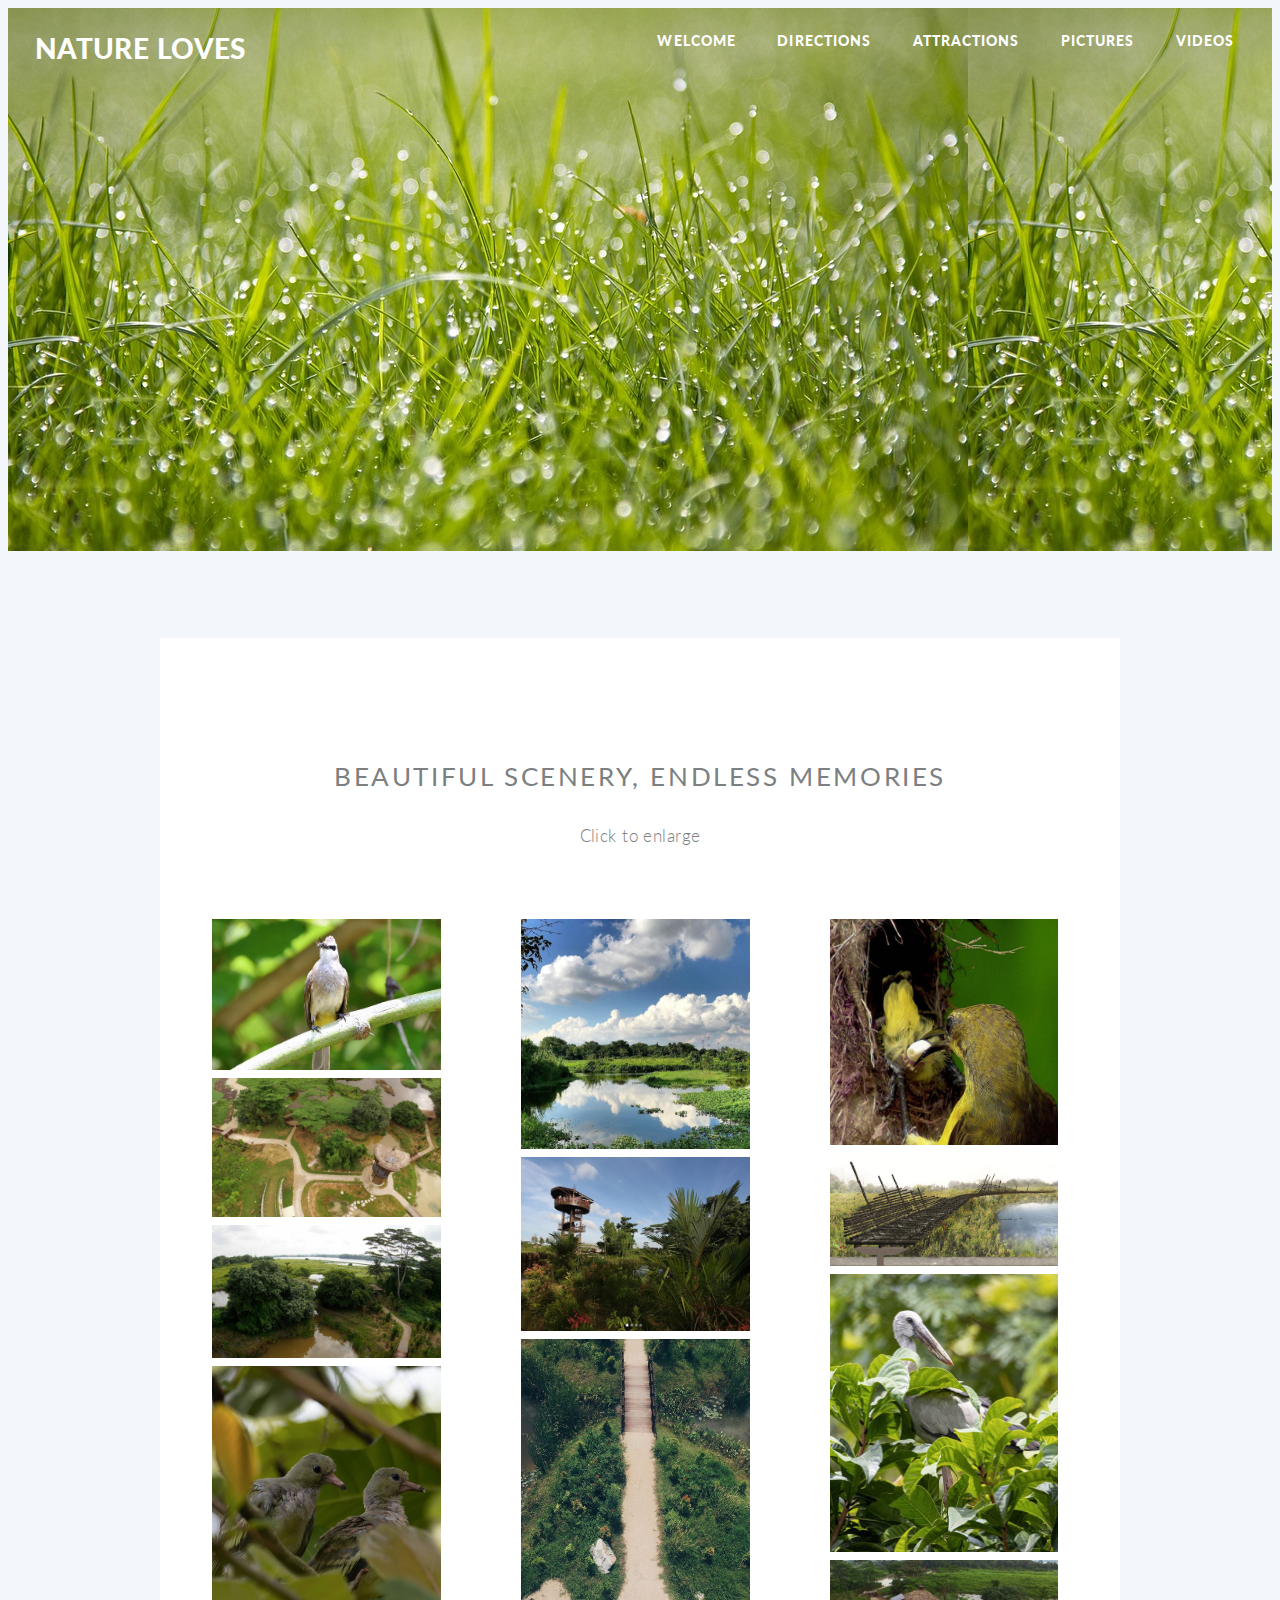
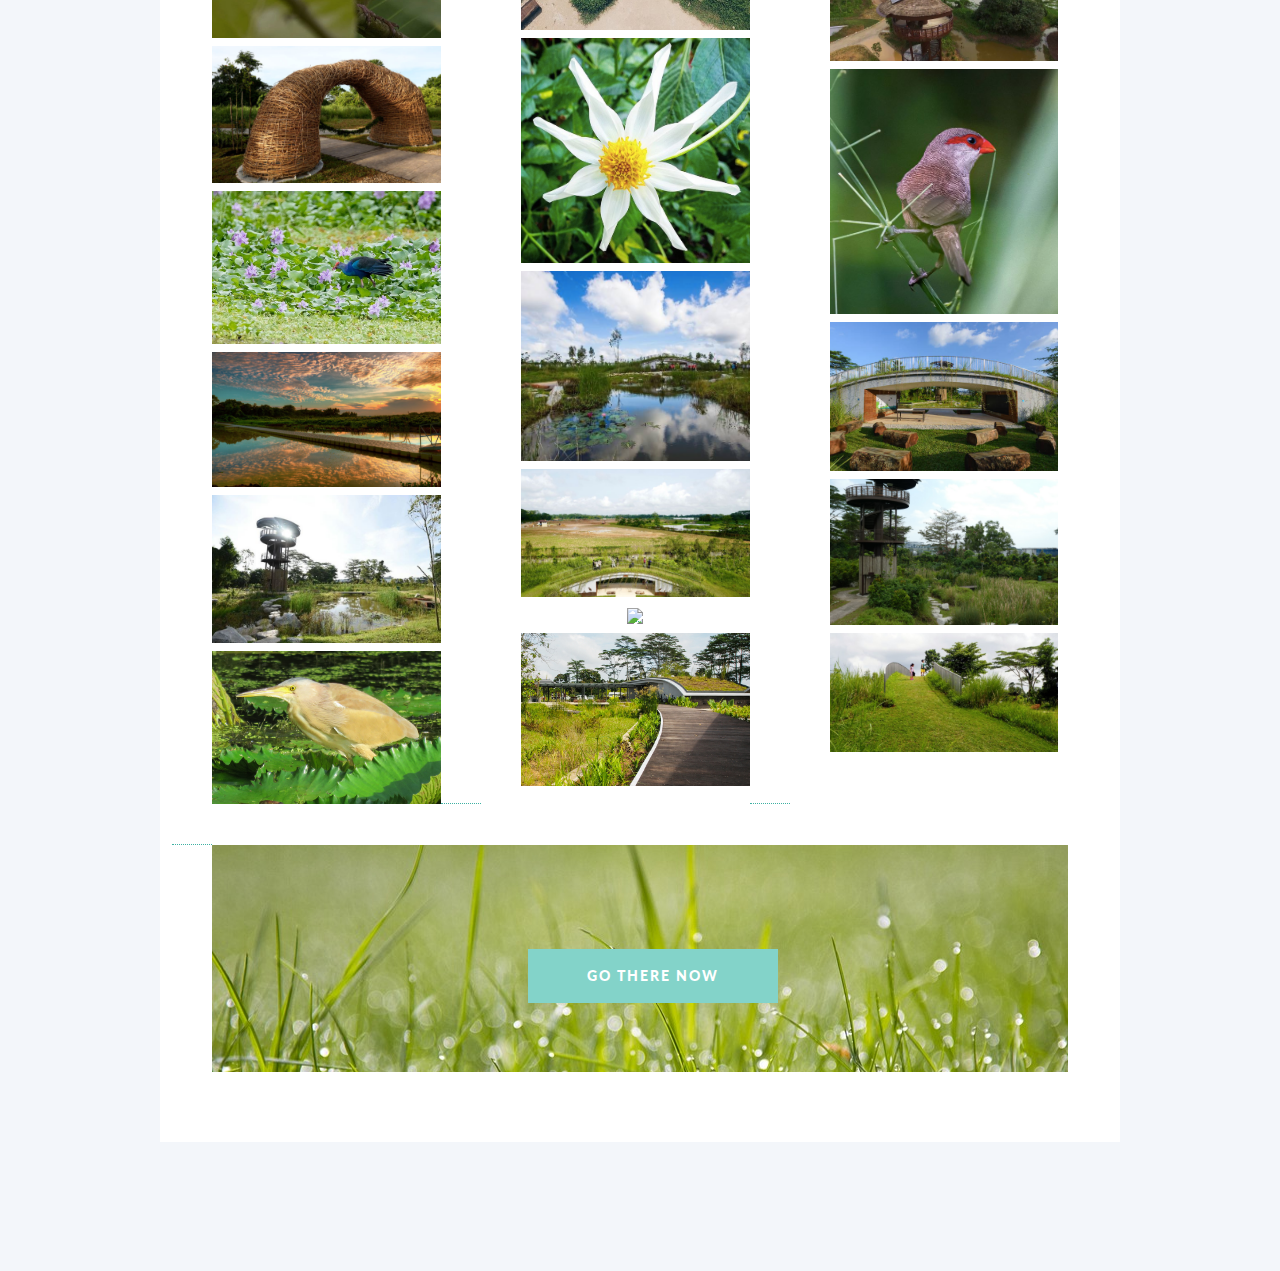
==== gallery.html @ fb5e6bc2 "Add files via upload" ====
<!DOCTYPE HTML>
<html>
	<head>
		<title>Gallery</title>
		<meta charset="utf-8" />
		<meta name="viewport" content="width=device-width, initial-scale=1, user-scalable=no" />
		<link rel="stylesheet" href="main.css" />
		<noscript><link rel="stylesheet" href="noscript.css" /></noscript>
	</head>
	<body class="index is-preload">
		<div id="page-wrapper">

			<!-- Header -->
				<header id="header" class="alt">
					<h1 id="logo"><a href="index.html">NATURE LOVES<span></span></a></h1>
					<nav id="nav">
						<ul>
							<li class="current"><a href="home.html">Welcome</a></li>
							<li class="current"><a href="directions.html">Directions</a></li>
							<li class="current"><a href="attractions.html">Attractions</a></li>
							<li class="current"><a href="gallery.html">Pictures</a></li>
							<li class="current"><a href="videos.html">Videos</a></li>
							
						</ul>
					</nav>
				</header>

			<!-- Banner -->
				<section id="banner">
					<div class="inner">

						<header>
							<h2>Kranji Marshes</h2>
						</header>
						<p><strong>How is it like there?</strong></p>
						<footer>
							<ul class="buttons stacked">
								<li><a href="#main" class="button fit scrolly">Who wants to see more</a></li>
							</ul>
						</footer>

					</div>

				</section>

			<!-- Main -->
				<article id="main">
						<section class="wrapper style3 container special">

							<header class="major">
<br>
								<h2><strong>Beautiful scenery, Endless memories</strong></h2>
<p>Click to enlarge</p>
							</header>
<!-- slideshow -->
<!-- Photo Grid -->
<div class="row"> 
  <div class="column">
    <a href="image.jpg"><img src="image.jpg" style="width:100%">
    <a href="image24.jpg"><img src="image24.jpg" style="width:100%">
    <a href="image13.jpg"><img src="image13.jpg" style="width:100%">
    <a href="image4.jpg"><img src="image4.jpg" style="width:100%">
    <a href="image25.jpg"><img src="image25.jpg" style="width:100%">
<a href="image26.jpg"><img src="image26.jpg" style="width:100%">
     <a href="image21.jpg"><img src="image21.jpg" style="width:100%">
	<a href="image8.jpg"><img src="image8.jpg" style="width:100%">
	<a href="kranji4.jpg"><img src="kranji4.jpg" style="width:100%">
  </div>
  <div class="column">
    <a href="image7.jpg"><img src="image7.jpg" style="width:100%">
    <a href="image9.jpg"><img src="image9.jpg" style="width:100%">
    <a href="image10.jpg"><img src="image10.jpg" style="width:100%">
    <a href="image11.jpg"><img src="image11.jpg" style="width:100%">
    <a href="image12.jpg"><img src="image12.jpg" style="width:100%">
 <a href="image22.jpg"><img src="image22.jpg" style="width:100%">
<a href="image2.jpg"><img src="image2.jpg" style="width:100%">
<a href="kranji1.jpg"><img src="kranji1.jpg" style="width:100%">
  </div>  
  <div class="column">
    <a href="image3.jpg"> <img src="image3.jpg" style="width:100%">
    <a href="image14.jpg"><img src="image14.jpg" style="width:100%">
	<a href="image5.jpg"><img src="image5.jpg" style="width:100%">
    <a href="image23.jpg"><img src="image23.jpg" style="width:100%">
    <a href="image6.jpg"><img src="image6.jpg" style="width:100%">
	<a href="image20.jpg"><img src="image20.jpg" style="width:100%">
    <a href="image17.jpg"><img src="image17.jpg" style="width:100%">
    <a href="image18.jpg"><img src="image18.jpg" style="width:100%">
   
  </div>
<div class="column">

 </div>
  </div>
<!-- slideshow end -->



			<!-- CTA -->
				<section id="cta">

					<header>
						
					</header>
					<footer>
						<ul class="buttons">
							<li><a href="directions.html"class="button primary">Go There Now</a></li>
						</ul>
					</footer>

				</section>
<!-- Scripts -->
			<script src="jquery.min.js"></script>
			<script src="jquery.dropotron.min.js"></script>
			<script src="jquery.scrolly.min.js"></script>
			<script src="jquery.scrollex.min.js"></script>
			<script src="browser.min.js"></script>
			<script src="breakpoints.min.js"></script>
			<script src="util.js"></script>
			<script src="main.js"></script>



	</body>
</html>
---- main.css ----
@import url("fontawesome-all.min.css");
@import url("https://fonts.googleapis.com/css?family=Lato:300,400,900");

/
html, body, div, span, applet, object,
iframe, h1, h2, h3, h4, h5, h6, p, blockquote,
pre, a, abbr, acronym, address, big, cite,
code, del, dfn, em, img, ins, kbd, q, s, samp,
small, strike, strong, sub, sup, tt, var, b,
u, i, center, dl, dt, dd, ol, ul, li, fieldset,
form, label, legend, table, caption, tbody,
tfoot, thead, tr, th, td, article, aside,
canvas, details, embed, figure, figcaption,
footer, header, hgroup, menu, nav, output, ruby,
section, summary, time, mark, audio, video {
	margin: 0;
	padding: 0;
	border: 0;
	font-size: 100%;
	font: inherit;
	vertical-align: baseline;}

article, aside, details, figcaption, figure,
footer, header, hgroup, menu, nav, section {
	display: block;}

body {
	line-height: 1;
}

ol, ul {
	list-style: none;
}

blockquote, q {
	quotes: none;
}

	blockquote:before, blockquote:after, q:before, q:after {
		content: '';
		content: none;
	}

table {
	border-collapse: collapse;
	border-spacing: 0;
}

body {
	-webkit-text-size-adjust: none;
}

mark {
	background-color: transparent;
	color: inherit;
}

input::-moz-focus-inner {
	border: 0;
	padding: 0;
}

input, select, textarea {
	-moz-appearance: none;
	-webkit-appearance: none;
	-ms-appearance: none;
	appearance: none;
}

/* Basic */

	html {
		box-sizing: border-box;
	}

	*, *:before, *:after {
		box-sizing: inherit;
	}

	body {
		background: #f3f6fa;
	}

		body.is-preload *, body.is-preload *:before, body.is-preload *:after {
			-moz-animation: none !important;
			-webkit-animation: none !important;
			-ms-animation: none !important;
			animation: none !important;
			-moz-transition: none !important;
			-webkit-transition: none !important;
			-ms-transition: none !important;
			transition: none !important;
		}

	body, input, select, textarea {
		color: #7c8081;
		font-family: 'Lato', sans-serif;
		font-size: 15pt;
		font-weight: 300;
		letter-spacing: 0.025em;
		line-height: 1.75em;
	}

	a {
		-moz-transition: color 0.2s ease-in-out, border-color 0.2s ease-in-out, background-color 0.2s ease-in-out;
		-webkit-transition: color 0.2s ease-in-out, border-color 0.2s ease-in-out, background-color 0.2s ease-in-out;
		-ms-transition: color 0.2s ease-in-out, border-color 0.2s ease-in-out, background-color 0.2s ease-in-out;
		transition: color 0.2s ease-in-out, border-color 0.2s ease-in-out, background-color 0.2s ease-in-out;
		color: #3fb1a3;
		text-decoration: none;
		border-bottom: dotted 1px;
	}

		a:hover {
			border-bottom-color: transparent;
		}

	strong, b {
		font-weight: 400;
	}

	p, ul, ol, dl, table, blockquote {
		margin: 0 0 2em 0;
	}

	h1, h2, h3, h4, h5, h6 {
		color: inherit;
		font-weight: 300;
		line-height: 1.75em;
		margin-bottom: 1em;
		text-transform: uppercase;
	}

		h1 a, h2 a, h3 a, h4 a, h5 a, h6 a {
			color: inherit;
			text-decoration: none;
			border: 0;
		}

	h2 {
		font-size: 1.5em;
		letter-spacing: 0.1em;
	}

	h3 {
		font-size: 1.15em;
		letter-spacing: 0.025em;
	}

	sub {
		font-size: 0.8em;
		position: relative;
		top: 0.5em;
	}

	sup {
		font-size: 0.8em;
		position: relative;
		top: -0.5em;
	}

	hr {
		border-top: solid 1px rgba(124, 128, 129, 0.2);
		border: 0;
		margin-bottom: 1.5em;
	}

	blockquote {
		border-left: solid 0.5em rgba(124, 128, 129, 0.2);
		font-style: italic;
		padding: 1em 0 1em 2em;
	}

/* Container */

	.container {
		margin: 0 auto;
		max-width: 100%;
		width: 1400px;
	}

		.container.medium {
			width: 1050px;
		}

		@media screen and (max-width: 1680px) {

			.container {
				width: 1200px;
			}

				.container.medium {
					width: 900px;
				}

		}

		@media screen and (max-width: 1280px) {

			.container {
				width: 960px;
			}

				.container.medium {
					width: 735px;
				}

		}

		@media screen and (max-width: 980px) {

			.container {
				width: 95%;
			}

				.container.medium {
					width: 71.25%;
				}

		}

		@media screen and (max-width: 840px) {

			.container {
				width: 95%;
			}

				.container.medium {
					width: 95%;
				}

		}

		@media screen and (max-width: 736px) {

			.container {
				width: 100%;
			}

				.container.medium {
					width: 100%;
				}

		}
/* slideshow */
row {
  display: -ms-flexbox; /* IE10 */
  display: flex;
  -ms-flex-wrap: wrap; /* IE10 */
  flex-wrap: wrap;
  padding: 0px;
}

/* Create four equal columns that sits next to each other */
.column {
  -ms-flex: 30%; /* IE10 */
  flex: 30%;
  max-width: 30%;
  padding: 0px;
}

.column img {
  margin-top: 8px;
  vertical-align: middle;
  width: 100%;
}
/* Column container */
.row {  
  display: -ms-flexbox; /* IE10 */
  display: flex;
  -ms-flex-wrap: wrap; /* IE10 */
  flex-wrap: wrap;
}

/* Create two unequal columns that sits next to each other */
/* Sidebar/left column */
.side {
  -ms-flex: 30%; /* IE10 */
  flex: 30%;
  background-color: #f1f1f1;
  padding: 0px;
}

/* Main column */
.main {   
  -ms-flex: 70%; /* IE10 */
  flex: 70%;
  background-color: #9da66d;
  padding: 0px;
}


/* Responsive layout - makes a two column-layout instead of four columns */
@media screen and (max-width: 800px) {
  .column {
    -ms-flex: 50%;
    flex: 50%;
    max-width: 50%;
  }
}

/* Responsive layout - makes the two columns stack on top of each other instead of next to each other */
@media screen and (max-width: 600px) {
  .column {
    -ms-flex: 100%;
    flex: 100%;
    max-width: 100%;
  }
}

* slideshow end */
/* Row */

	.row {
		display: flex;
		flex-wrap: wrap;
		box-sizing: border-box;
		align-items: stretch;
	}

		.row > * {
			box-sizing: border-box;
		}

		.row.gtr-uniform > * > :last-child {
			margin-bottom: 0;
		}

		.row.aln-left {
			justify-content: flex-start;
		}

		.row.aln-center {
			justify-content: center;
		}

		.row.aln-right {
			justify-content: flex-end;
		}

		.row.aln-top {
			align-items: flex-start;
		}

		.row.aln-middle {
			align-items: center;
		}

		.row.aln-bottom {
			align-items: flex-end;
		}

		.row > .imp {
			order: -1;
		}

		.row > .col-1 {
			width: 8.33333%;
		}

		.row > .off-1 {
			margin-left: 8.33333%;
		}

		.row > .col-2 {
			width: 16.66667%;
		}

		.row > .off-2 {
			margin-left: 16.66667%;
		}

		.row > .col-3 {
			width: 25%;
		}

		.row > .off-3 {
			margin-left: 25%;
		}

		.row > .col-4 {
			width: 33.33333%;
		}

		.row > .off-4 {
			margin-left: 33.33333%;
		}

		.row > .col-5 {
			width: 41.66667%;
		}

		.row > .off-5 {
			margin-left: 41.66667%;
		}

		.row > .col-6 {
			width: 50%;
		}

		.row > .off-6 {
			margin-left: 50%;
		}

		.row > .col-7 {
			width: 58.33333%;
		}

		.row > .off-7 {
			margin-left: 58.33333%;
		}

		.row > .col-8 {
			width: 66.66667%;
		}

		.row > .off-8 {
			margin-left: 66.66667%;
		}

		.row > .col-9 {
			width: 75%;
		}

		.row > .off-9 {
			margin-left: 75%;
		}

		.row > .col-10 {
			width: 83.33333%;
		}

		.row > .off-10 {
			margin-left: 83.33333%;
		}

		.row > .col-11 {
			width: 91.66667%;
		}

		.row > .off-11 {
			margin-left: 91.66667%;
		}

		.row > .col-12 {
			width: 100%;
		}

		.row > .off-12 {
			margin-left: 100%;
		}

		.row.gtr-0 {
			margin-top: 0px;
			margin-left: 0px;
		}

			.row.gtr-0 > * {
				padding: 0px 0 0 0px;
			}

			.row.gtr-0.gtr-uniform {
				margin-top: 0px;
			}

				.row.gtr-0.gtr-uniform > * {
					padding-top: 0px;
				}

		.row.gtr-25 {
			margin-top: -12.5px;
			margin-left: -12.5px;
		}

			.row.gtr-25 > * {
				padding: 12.5px 0 0 12.5px;
			}

			.row.gtr-25.gtr-uniform {
				margin-top: -12.5px;
			}

				.row.gtr-25.gtr-uniform > * {
					padding-top: 12.5px;
				}

		.row.gtr-50 {
			margin-top: -25px;
			margin-left: -25px;
		}

			.row.gtr-50 > * {
				padding: 25px 0 0 25px;
			}

			.row.gtr-50.gtr-uniform {
				margin-top: -25px;
			}

				.row.gtr-50.gtr-uniform > * {
					padding-top: 25px;
				}

		.row {
			margin-top: -50px;
			margin-left: -50px;
		}

			.row > * {
				padding: 50px 0 0 50px;
			}

			.row.gtr-uniform {
				margin-top: -50px;
			}

				.row.gtr-uniform > * {
					padding-top: 50px;
				}

		.row.gtr-150 {
			margin-top: -75px;
			margin-left: -75px;
		}

			.row.gtr-150 > * {
				padding: 75px 0 0 75px;
			}

			.row.gtr-150.gtr-uniform {
				margin-top: -75px;
			}

				.row.gtr-150.gtr-uniform > * {
					padding-top: 75px;
				}

		.row.gtr-200 {
			margin-top: -100px;
			margin-left: -100px;
		}

			.row.gtr-200 > * {
				padding: 100px 0 0 100px;
			}

			.row.gtr-200.gtr-uniform {
				margin-top: -100px;
			}

				.row.gtr-200.gtr-uniform > * {
					padding-top: 100px;
				}

		@media screen and (max-width: 1680px) {

			.row {
				display: flex;
				flex-wrap: wrap;
				box-sizing: border-box;
				align-items: stretch;
			}

				.row > * {
					box-sizing: border-box;
				}

				.row.gtr-uniform > * > :last-child {
					margin-bottom: 0;
				}

				.row.aln-left {
					justify-content: flex-start;
				}

				.row.aln-center {
					justify-content: center;
				}

				.row.aln-right {
					justify-content: flex-end;
				}

				.row.aln-top {
					align-items: flex-start;
				}

				.row.aln-middle {
					align-items: center;
				}

				.row.aln-bottom {
					align-items: flex-end;
				}

				.row > .imp-wide {
					order: -1;
				}

				.row > .col-1-wide {
					width: 8.33333%;
				}

				.row > .off-1-wide {
					margin-left: 8.33333%;
				}

				.row > .col-2-wide {
					width: 16.66667%;
				}

				.row > .off-2-wide {
					margin-left: 16.66667%;
				}

				.row > .col-3-wide {
					width: 25%;
				}

				.row > .off-3-wide {
					margin-left: 25%;
				}

				.row > .col-4-wide {
					width: 33.33333%;
				}

				.row > .off-4-wide {
					margin-left: 33.33333%;
				}

				.row > .col-5-wide {
					width: 41.66667%;
				}

				.row > .off-5-wide {
					margin-left: 41.66667%;
				}

				.row > .col-6-wide {
					width: 50%;
				}

				.row > .off-6-wide {
					margin-left: 50%;
				}

				.row > .col-7-wide {
					width: 58.33333%;
				}

				.row > .off-7-wide {
					margin-left: 58.33333%;
				}

				.row > .col-8-wide {
					width: 66.66667%;
				}

				.row > .off-8-wide {
					margin-left: 66.66667%;
				}

				.row > .col-9-wide {
					width: 75%;
				}

				.row > .off-9-wide {
					margin-left: 75%;
				}

				.row > .col-10-wide {
					width: 83.33333%;
				}

				.row > .off-10-wide {
					margin-left: 83.33333%;
				}

				.row > .col-11-wide {
					width: 91.66667%;
				}

				.row > .off-11-wide {
					margin-left: 91.66667%;
				}

				.row > .col-12-wide {
					width: 100%;
				}

				.row > .off-12-wide {
					margin-left: 100%;
				}

				.row.gtr-0 {
					margin-top: 0px;
					margin-left: 0px;
				}

					.row.gtr-0 > * {
						padding: 0px 0 0 0px;
					}

					.row.gtr-0.gtr-uniform {
						margin-top: 0px;
					}

						.row.gtr-0.gtr-uniform > * {
							padding-top: 0px;
						}

				.row.gtr-25 {
					margin-top: -10px;
					margin-left: -10px;
				}

					.row.gtr-25 > * {
						padding: 10px 0 0 10px;
					}

					.row.gtr-25.gtr-uniform {
						margin-top: -10px;
					}

						.row.gtr-25.gtr-uniform > * {
							padding-top: 10px;
						}

				.row.gtr-50 {
					margin-top: -20px;
					margin-left: -20px;
				}

					.row.gtr-50 > * {
						padding: 20px 0 0 20px;
					}

					.row.gtr-50.gtr-uniform {
						margin-top: -20px;
					}

						.row.gtr-50.gtr-uniform > * {
							padding-top: 20px;
						}

				.row {
					margin-top: -40px;
					margin-left: -40px;
				}

					.row > * {
						padding: 40px 0 0 40px;
					}

					.row.gtr-uniform {
						margin-top: -40px;
					}

						.row.gtr-uniform > * {
							padding-top: 40px;
						}

				.row.gtr-150 {
					margin-top: -60px;
					margin-left: -60px;
				}

					.row.gtr-150 > * {
						padding: 60px 0 0 60px;
					}

					.row.gtr-150.gtr-uniform {
						margin-top: -60px;
					}

						.row.gtr-150.gtr-uniform > * {
							padding-top: 60px;
						}

				.row.gtr-200 {
					margin-top: -80px;
					margin-left: -80px;
				}

					.row.gtr-200 > * {
						padding: 80px 0 0 80px;
					}

					.row.gtr-200.gtr-uniform {
						margin-top: -80px;
					}

						.row.gtr-200.gtr-uniform > * {
							padding-top: 80px;
						}

		}

		@media screen and (max-width: 1280px) {

			.row {
				display: flex;
				flex-wrap: wrap;
				box-sizing: border-box;
				align-items: stretch;
			}

				.row > * {
					box-sizing: border-box;
				}

				.row.gtr-uniform > * > :last-child {
					margin-bottom: 0;
				}

				.row.aln-left {
					justify-content: flex-start;
				}

				.row.aln-center {
					justify-content: center;
				}

				.row.aln-right {
					justify-content: flex-end;
				}

				.row.aln-top {
					align-items: flex-start;
				}

				.row.aln-middle {
					align-items: center;
				}

				.row.aln-bottom {
					align-items: flex-end;
				}

				.row > .imp-normal {
					order: -1;
				}

				.row > .col-1-normal {
					width: 8.33333%;
				}

				.row > .off-1-normal {
					margin-left: 8.33333%;
				}

				.row > .col-2-normal {
					width: 16.66667%;
				}

				.row > .off-2-normal {
					margin-left: 16.66667%;
				}

				.row > .col-3-normal {
					width: 25%;
				}

				.row > .off-3-normal {
					margin-left: 25%;
				}

				.row > .col-4-normal {
					width: 33.33333%;
				}

				.row > .off-4-normal {
					margin-left: 33.33333%;
				}

				.row > .col-5-normal {
					width: 41.66667%;
				}

				.row > .off-5-normal {
					margin-left: 41.66667%;
				}

				.row > .col-6-normal {
					width: 50%;
				}

				.row > .off-6-normal {
					margin-left: 50%;
				}

				.row > .col-7-normal {
					width: 58.33333%;
				}

				.row > .off-7-normal {
					margin-left: 58.33333%;
				}

				.row > .col-8-normal {
					width: 66.66667%;
				}

				.row > .off-8-normal {
					margin-left: 66.66667%;
				}

				.row > .col-9-normal {
					width: 75%;
				}

				.row > .off-9-normal {
					margin-left: 75%;
				}

				.row > .col-10-normal {
					width: 83.33333%;
				}

				.row > .off-10-normal {
					margin-left: 83.33333%;
				}

				.row > .col-11-normal {
					width: 91.66667%;
				}

				.row > .off-11-normal {
					margin-left: 91.66667%;
				}

				.row > .col-12-normal {
					width: 100%;
				}

				.row > .off-12-normal {
					margin-left: 100%;
				}

				.row.gtr-0 {
					margin-top: 0px;
					margin-left: 0px;
				}

					.row.gtr-0 > * {
						padding: 0px 0 0 0px;
					}

					.row.gtr-0.gtr-uniform {
						margin-top: 0px;
					}

						.row.gtr-0.gtr-uniform > * {
							padding-top: 0px;
						}

				.row.gtr-25 {
					margin-top: -10px;
					margin-left: -10px;
				}

					.row.gtr-25 > * {
						padding: 10px 0 0 10px;
					}

					.row.gtr-25.gtr-uniform {
						margin-top: -10px;
					}

						.row.gtr-25.gtr-uniform > * {
							padding-top: 10px;
						}

				.row.gtr-50 {
					margin-top: -20px;
					margin-left: -20px;
				}

					.row.gtr-50 > * {
						padding: 20px 0 0 20px;
					}

					.row.gtr-50.gtr-uniform {
						margin-top: -20px;
					}

						.row.gtr-50.gtr-uniform > * {
							padding-top: 20px;
						}

				.row {
					margin-top: -40px;
					margin-left: -40px;
				}

					.row > * {
						padding: 40px 0 0 40px;
					}

					.row.gtr-uniform {
						margin-top: -40px;
					}

						.row.gtr-uniform > * {
							padding-top: 40px;
						}

				.row.gtr-150 {
					margin-top: -60px;
					margin-left: -60px;
				}

					.row.gtr-150 > * {
						padding: 60px 0 0 60px;
					}

					.row.gtr-150.gtr-uniform {
						margin-top: -60px;
					}

						.row.gtr-150.gtr-uniform > * {
							padding-top: 60px;
						}

				.row.gtr-200 {
					margin-top: -80px;
					margin-left: -80px;
				}

					.row.gtr-200 > * {
						padding: 80px 0 0 80px;
					}

					.row.gtr-200.gtr-uniform {
						margin-top: -80px;
					}

						.row.gtr-200.gtr-uniform > * {
							padding-top: 80px;
						}

		}

		@media screen and (max-width: 980px) {

			.row {
				display: flex;
				flex-wrap: wrap;
				box-sizing: border-box;
				align-items: stretch;
			}

				.row > * {
					box-sizing: border-box;
				}

				.row.gtr-uniform > * > :last-child {
					margin-bottom: 0;
				}

				.row.aln-left {
					justify-content: flex-start;
				}

				.row.aln-center {
					justify-content: center;
				}

				.row.aln-right {
					justify-content: flex-end;
				}

				.row.aln-top {
					align-items: flex-start;
				}

				.row.aln-middle {
					align-items: center;
				}

				.row.aln-bottom {
					align-items: flex-end;
				}

				.row > .imp-narrow {
					order: -1;
				}

				.row > .col-1-narrow {
					width: 8.33333%;
				}

				.row > .off-1-narrow {
					margin-left: 8.33333%;
				}

				.row > .col-2-narrow {
					width: 16.66667%;
				}

				.row > .off-2-narrow {
					margin-left: 16.66667%;
				}

				.row > .col-3-narrow {
					width: 25%;
				}

				.row > .off-3-narrow {
					margin-left: 25%;
				}

				.row > .col-4-narrow {
					width: 33.33333%;
				}

				.row > .off-4-narrow {
					margin-left: 33.33333%;
				}

				.row > .col-5-narrow {
					width: 41.66667%;
				}

				.row > .off-5-narrow {
					margin-left: 41.66667%;
				}

				.row > .col-6-narrow {
					width: 50%;
				}

				.row > .off-6-narrow {
					margin-left: 50%;
				}

				.row > .col-7-narrow {
					width: 58.33333%;
				}

				.row > .off-7-narrow {
					margin-left: 58.33333%;
				}

				.row > .col-8-narrow {
					width: 66.66667%;
				}

				.row > .off-8-narrow {
					margin-left: 66.66667%;
				}

				.row > .col-9-narrow {
					width: 75%;
				}

				.row > .off-9-narrow {
					margin-left: 75%;
				}

				.row > .col-10-narrow {
					width: 83.33333%;
				}

				.row > .off-10-narrow {
					margin-left: 83.33333%;
				}

				.row > .col-11-narrow {
					width: 91.66667%;
				}

				.row > .off-11-narrow {
					margin-left: 91.66667%;
				}

				.row > .col-12-narrow {
					width: 100%;
				}

				.row > .off-12-narrow {
					margin-left: 100%;
				}

				.row.gtr-0 {
					margin-top: 0px;
					margin-left: 0px;
				}

					.row.gtr-0 > * {
						padding: 0px 0 0 0px;
					}

					.row.gtr-0.gtr-uniform {
						margin-top: 0px;
					}

						.row.gtr-0.gtr-uniform > * {
							padding-top: 0px;
						}

				.row.gtr-25 {
					margin-top: -7.5px;
					margin-left: -7.5px;
				}

					.row.gtr-25 > * {
						padding: 7.5px 0 0 7.5px;
					}

					.row.gtr-25.gtr-uniform {
						margin-top: -7.5px;
					}

						.row.gtr-25.gtr-uniform > * {
							padding-top: 7.5px;
						}

				.row.gtr-50 {
					margin-top: -15px;
					margin-left: -15px;
				}

					.row.gtr-50 > * {
						padding: 15px 0 0 15px;
					}

					.row.gtr-50.gtr-uniform {
						margin-top: -15px;
					}

						.row.gtr-50.gtr-uniform > * {
							padding-top: 15px;
						}

				.row {
					margin-top: -30px;
					margin-left: -30px;
				}

					.row > * {
						padding: 30px 0 0 30px;
					}

					.row.gtr-uniform {
						margin-top: -30px;
					}

						.row.gtr-uniform > * {
							padding-top: 30px;
						}

				.row.gtr-150 {
					margin-top: -45px;
					margin-left: -45px;
				}

					.row.gtr-150 > * {
						padding: 45px 0 0 45px;
					}

					.row.gtr-150.gtr-uniform {
						margin-top: -45px;
					}

						.row.gtr-150.gtr-uniform > * {
							padding-top: 45px;
						}

				.row.gtr-200 {
					margin-top: -60px;
					margin-left: -60px;
				}

					.row.gtr-200 > * {
						padding: 60px 0 0 60px;
					}

					.row.gtr-200.gtr-uniform {
						margin-top: -60px;
					}

						.row.gtr-200.gtr-uniform > * {
							padding-top: 60px;
						}

		}

		@media screen and (max-width: 840px) {

			.row {
				display: flex;
				flex-wrap: wrap;
				box-sizing: border-box;
				align-items: stretch;
			}

				.row > * {
					box-sizing: border-box;
				}

				.row.gtr-uniform > * > :last-child {
					margin-bottom: 0;
				}

				.row.aln-left {
					justify-content: flex-start;
				}

				.row.aln-center {
					justify-content: center;
				}

				.row.aln-right {
					justify-content: flex-end;
				}

				.row.aln-top {
					align-items: flex-start;
				}

				.row.aln-middle {
					align-items: center;
				}

				.row.aln-bottom {
					align-items: flex-end;
				}

				.row > .imp-narrower {
					order: -1;
				}

				.row > .col-1-narrower {
					width: 8.33333%;
				}

				.row > .off-1-narrower {
					margin-left: 8.33333%;
				}

				.row > .col-2-narrower {
					width: 16.66667%;
				}

				.row > .off-2-narrower {
					margin-left: 16.66667%;
				}

				.row > .col-3-narrower {
					width: 25%;
				}

				.row > .off-3-narrower {
					margin-left: 25%;
				}

				.row > .col-4-narrower {
					width: 33.33333%;
				}

				.row > .off-4-narrower {
					margin-left: 33.33333%;
				}

				.row > .col-5-narrower {
					width: 41.66667%;
				}

				.row > .off-5-narrower {
					margin-left: 41.66667%;
				}

				.row > .col-6-narrower {
					width: 50%;
				}

				.row > .off-6-narrower {
					margin-left: 50%;
				}

				.row > .col-7-narrower {
					width: 58.33333%;
				}

				.row > .off-7-narrower {
					margin-left: 58.33333%;
				}

				.row > .col-8-narrower {
					width: 66.66667%;
				}

				.row > .off-8-narrower {
					margin-left: 66.66667%;
				}

				.row > .col-9-narrower {
					width: 75%;
				}

				.row > .off-9-narrower {
					margin-left: 75%;
				}

				.row > .col-10-narrower {
					width: 83.33333%;
				}

				.row > .off-10-narrower {
					margin-left: 83.33333%;
				}

				.row > .col-11-narrower {
					width: 91.66667%;
				}

				.row > .off-11-narrower {
					margin-left: 91.66667%;
				}

				.row > .col-12-narrower {
					width: 100%;
				}

				.row > .off-12-narrower {
					margin-left: 100%;
				}

				.row.gtr-0 {
					margin-top: 0px;
					margin-left: 0px;
				}

					.row.gtr-0 > * {
						padding: 0px 0 0 0px;
					}

					.row.gtr-0.gtr-uniform {
						margin-top: 0px;
					}

						.row.gtr-0.gtr-uniform > * {
							padding-top: 0px;
						}

				.row.gtr-25 {
					margin-top: -7.5px;
					margin-left: -7.5px;
				}

					.row.gtr-25 > * {
						padding: 7.5px 0 0 7.5px;
					}

					.row.gtr-25.gtr-uniform {
						margin-top: -7.5px;
					}

						.row.gtr-25.gtr-uniform > * {
							padding-top: 7.5px;
						}

				.row.gtr-50 {
					margin-top: -15px;
					margin-left: -15px;
				}

					.row.gtr-50 > * {
						padding: 15px 0 0 15px;
					}

					.row.gtr-50.gtr-uniform {
						margin-top: -15px;
					}

						.row.gtr-50.gtr-uniform > * {
							padding-top: 15px;
						}

				.row {
					margin-top: -30px;
					margin-left: -30px;
				}

					.row > * {
						padding: 30px 0 0 30px;
					}

					.row.gtr-uniform {
						margin-top: -30px;
					}

						.row.gtr-uniform > * {
							padding-top: 30px;
						}

				.row.gtr-150 {
					margin-top: -45px;
					margin-left: -45px;
				}

					.row.gtr-150 > * {
						padding: 45px 0 0 45px;
					}

					.row.gtr-150.gtr-uniform {
						margin-top: -45px;
					}

						.row.gtr-150.gtr-uniform > * {
							padding-top: 45px;
						}

				.row.gtr-200 {
					margin-top: -60px;
					margin-left: -60px;
				}

					.row.gtr-200 > * {
						padding: 60px 0 0 60px;
					}

					.row.gtr-200.gtr-uniform {
						margin-top: -60px;
					}

						.row.gtr-200.gtr-uniform > * {
							padding-top: 60px;
						}

		}

		@media screen and (max-width: 736px) {

			.row {
				display: flex;
				flex-wrap: wrap;
				box-sizing: border-box;
				align-items: stretch;
			}

				.row > * {
					box-sizing: border-box;
				}

				.row.gtr-uniform > * > :last-child {
					margin-bottom: 0;
				}

				.row.aln-left {
					justify-content: flex-start;
				}

				.row.aln-center {
					justify-content: center;
				}

				.row.aln-right {
					justify-content: flex-end;
				}

				.row.aln-top {
					align-items: flex-start;
				}

				.row.aln-middle {
					align-items: center;
				}

				.row.aln-bottom {
					align-items: flex-end;
				}

				.row > .imp-mobile {
					order: -1;
				}

				.row > .col-1-mobile {
					width: 8.33333%;
				}

				.row > .off-1-mobile {
					margin-left: 8.33333%;
				}

				.row > .col-2-mobile {
					width: 16.66667%;
				}

				.row > .off-2-mobile {
					margin-left: 16.66667%;
				}

				.row > .col-3-mobile {
					width: 25%;
				}

				.row > .off-3-mobile {
					margin-left: 25%;
				}

				.row > .col-4-mobile {
					width: 33.33333%;
				}

				.row > .off-4-mobile {
					margin-left: 33.33333%;
				}

				.row > .col-5-mobile {
					width: 41.66667%;
				}

				.row > .off-5-mobile {
					margin-left: 41.66667%;
				}

				.row > .col-6-mobile {
					width: 50%;
				}

				.row > .off-6-mobile {
					margin-left: 50%;
				}

				.row > .col-7-mobile {
					width: 58.33333%;
				}

				.row > .off-7-mobile {
					margin-left: 58.33333%;
				}

				.row > .col-8-mobile {
					width: 66.66667%;
				}

				.row > .off-8-mobile {
					margin-left: 66.66667%;
				}

				.row > .col-9-mobile {
					width: 75%;
				}

				.row > .off-9-mobile {
					margin-left: 75%;
				}

				.row > .col-10-mobile {
					width: 83.33333%;
				}

				.row > .off-10-mobile {
					margin-left: 83.33333%;
				}

				.row > .col-11-mobile {
					width: 91.66667%;
				}

				.row > .off-11-mobile {
					margin-left: 91.66667%;
				}

				.row > .col-12-mobile {
					width: 100%;
				}

				.row > .off-12-mobile {
					margin-left: 100%;
				}

				.row.gtr-0 {
					margin-top: 0px;
					margin-left: 0px;
				}

					.row.gtr-0 > * {
						padding: 0px 0 0 0px;
					}

					.row.gtr-0.gtr-uniform {
						margin-top: 0px;
					}

						.row.gtr-0.gtr-uniform > * {
							padding-top: 0px;
						}

				.row.gtr-25 {
					margin-top: -7.5px;
					margin-left: -7.5px;
				}

					.row.gtr-25 > * {
						padding: 7.5px 0 0 7.5px;
					}

					.row.gtr-25.gtr-uniform {
						margin-top: -7.5px;
					}

						.row.gtr-25.gtr-uniform > * {
							padding-top: 7.5px;
						}

				.row.gtr-50 {
					margin-top: -15px;
					margin-left: -15px;
				}

					.row.gtr-50 > * {
						padding: 15px 0 0 15px;
					}

					.row.gtr-50.gtr-uniform {
						margin-top: -15px;
					}

						.row.gtr-50.gtr-uniform > * {
							padding-top: 15px;
						}

				.row {
					margin-top: -30px;
					margin-left: -30px;
				}

					.row > * {
						padding: 30px 0 0 30px;
					}

					.row.gtr-uniform {
						margin-top: -30px;
					}

						.row.gtr-uniform > * {
							padding-top: 30px;
						}

				.row.gtr-150 {
					margin-top: -45px;
					margin-left: -45px;
				}

					.row.gtr-150 > * {
						padding: 45px 0 0 45px;
					}

					.row.gtr-150.gtr-uniform {
						margin-top: -45px;
					}

						.row.gtr-150.gtr-uniform > * {
							padding-top: 45px;
						}

				.row.gtr-200 {
					margin-top: -60px;
					margin-left: -60px;
				}

					.row.gtr-200 > * {
						padding: 60px 0 0 60px;
					}

					.row.gtr-200.gtr-uniform {
						margin-top: -60px;
					}

						.row.gtr-200.gtr-uniform > * {
							padding-top: 60px;
						}

		}

/* Section/Article */

	section.special, article.special {
		text-align: center;
	}

	header.major {
		padding-bottom: 2em;
	}

	header.special {
		margin-bottom: 5em;
		padding-top: 7em;
		position: relative;
		text-align: center;
	}

		header.special:before, header.special:after {
			border-bottom: solid 1.5px;
			border-top: solid 1.5px;
			content: '';
			height: 7px;
			opacity: 0.1;
			position: absolute;
			top: 1.75em;
			width: 43%;
		}

		header.special:before {
			left: 0;
		}

		header.special:after {
			right: 0;
		}

		header.special h2 {
			margin-bottom: 0;
		}

		header.special h2 + p {
			margin-bottom: 0;
			padding-top: 1.5em;
		}

		header.special .icon {
			cursor: default;
			height: 7em;
			left: 0;
			position: absolute;
			text-align: center;
			top: 1em;
			width: 100%;
		}

			header.special .icon:before {
				font-size: 3.5em;
				opacity: 0.35;
			}

	footer > :last-child {
		margin-bottom: 0;
	}

	footer.major {
		padding-top: 3em;
	}

/* Form */

	input[type="text"],
	input[type="password"],
	input[type="email"],
	textarea {
		-moz-transition: background-color 0.2s ease-in-out, border-color 0.2s ease-in-out;
		-webkit-transition: background-color 0.2s ease-in-out, border-color 0.2s ease-in-out;
		-ms-transition: background-color 0.2s ease-in-out, border-color 0.2s ease-in-out;
		transition: background-color 0.2s ease-in-out, border-color 0.2s ease-in-out;
		-moz-appearance: none;
		-webkit-appearance: none;
		-ms-appearance: none;
		appearance: none;
		background: none;
		border: solid 1px rgba(124, 128, 129, 0.2);
		border-radius: 0;
		color: inherit;
		display: block;
		padding: 0.75em;
		text-decoration: none;
		width: 100%;
		outline: 0;
	}

		input[type="text"]:focus,
		input[type="password"]:focus,
		input[type="email"]:focus,
		textarea:focus {
			border-color: #83d3c9;
		}

	input[type="text"],
	input[type="password"],
	input[type="email"] {
		line-height: 1em;
	}

	::-webkit-input-placeholder {
		color: inherit;
		opacity: 0.5;
		position: relative;
		top: 3px;
	}

	:-moz-placeholder {
		color: inherit;
		opacity: 0.5;
	}

	::-moz-placeholder {
		color: inherit;
		opacity: 0.5;
	}

	:-ms-input-placeholder {
		color: inherit;
		opacity: 0.5;
	}

/* Image */

	.image {
		border: 0;
		position: relative;
	}

		.image:before {
			background: url("raptortower.jpg");url("kingfisherburrow.jpg")
			content: '';
			height: 100%;
			left: 0;
			position: absolute;
			top: 0;
			width: 100%;
		}

		.image.fit {
			display: block;
		}

			.image.fit img {
				display: block;
				width: 100%;
			}

		.image.featured {
			display: block;
			margin: 0 0 2em 0;
		}

			.image.featured img {
				display: block;
				width: 100%;
			}

/* Icon */

	.icon {
		text-decoration: none;
		position: relative;
	}

		.icon:before {
			-moz-osx-font-smoothing: grayscale;
			-webkit-font-smoothing: antialiased;
			display: inline-block;
			font-style: normal;
			font-variant: normal;
			text-rendering: auto;
			line-height: 1;
			text-transform: none !important;
			font-family: 'Font Awesome 5 Free';
			font-weight: 400;
		}

		.icon.solid:before {
			font-weight: 900;
		}

		.icon:before {
			line-height: inherit;
		}

		.icon.brands:before {
			font-family: 'Font Awesome 5 Brands';
		}

		.icon.circle {
			-moz-transition: all 0.2s ease-in-out;
			-webkit-transition: all 0.2s ease-in-out;
			-ms-transition: all 0.2s ease-in-out;
			transition: all 0.2s ease-in-out;
			border: 0;
			border-radius: 100%;
			display: inline-block;
			font-size: 1.25em;
			height: 2.25em;
			left: 0;
			line-height: 2.25em;
			text-align: center;
			text-decoration: none;
			top: 0;
			width: 2.25em;
		}

			.icon.circle:hover {
				top: -0.2em;
			}

			.icon.circle.fa-twitter {
				background: #70aecd;
				color: #fff;
			}

				.icon.circle.fa-twitter:hover {
					background: #7fb7d2;
				}

			.icon.circle.fa-facebook-f {
				background: #7490c3;
				color: #fff;
			}

				.icon.circle.fa-facebook-f:hover {
					background: #829bc9;
				}

			.icon.circle.fa-google-plus-g {
				background: #db6b67;
				color: #fff;
			}

				.icon.circle.fa-google-plus-g:hover {
					background: #df7b77;
				}

			.icon.circle.fa-github {
				background: #dcad8b;
				color: #fff;
			}

				.icon.circle.fa-github:hover {
					background: #e1b89b;
				}

			.icon.circle.fa-dribbble {
				background: #da83ae;
				color: #fff;
			}

				.icon.circle.fa-dribbble:hover {
					background: #df93b8;
				}

		.icon.featured {
			cursor: default;
			display: block;
			margin: 0 0 1.5em 0;
			opacity: 0.35;
			text-align: center;
		}

			.icon.featured:before {
				font-size: 5em;
				line-height: 1em;
			}

		.icon > .label {
			display: none;
		}

/* List */

	ol {
		list-style: decimal;
		padding-left: 1.25em;
	}

		ol li {
			padding-left: 0.25em;
		}

	ul {
		list-style: disc;
		padding-left: 1em;
	}

		ul li {
			padding-left: 0.5em;
		}

/* Icons */

	ul.icons {
		list-style: none;
		padding-left: 0;
		cursor: default;
	}

		ul.icons li {
			display: inline-block;
			line-height: 1em;
			padding-left: 0.5em;
		}

			ul.icons li:first-child {
				padding-left: 0;
			}

/* Featured Icons */

	ul.featured-icons {
		cursor: default;
		margin: -0.75em 0 0 0;
		opacity: 0.35;
		overflow: hidden;
		position: relative;
		list-style: none;
		padding-left: 0;
	}

		ul.featured-icons li {
			display: block;
			float: left;
			text-align: center;
			width: 50%;
			padding-left: 0;
			margin-bottom: 1em;
		}

			ul.featured-icons li .icon {
				display: inline-block;
				font-size: 5.5em;
				height: 1em;
				line-height: 1.5em;
				width: 1em;
			}

/* Buttons */

	ul.buttons {
		cursor: default;
		list-style: none;
		padding-left: 0;
	}

		ul.buttons:last-child {
			margin-bottom: 0;
		}

		ul.buttons li {
			display: inline-block;
			padding: 0 0 0 1.5em;
		}

			ul.buttons li:first-child {
				padding: 0;
			}

		ul.buttons.stacked li {
			display: block;
			padding: 1.5em 0 0 0;
		}

			ul.buttons.stacked li:first-child {
				padding: 0;
			}

/* Table */

	table {
		width: 100%;
	}

		table.default {
			width: 100%;
		}

			table.default tbody tr {
				border-bottom: solid 1px rgba(124, 128, 129, 0.2);
			}

			table.default td {
				padding: 0.5em 1em 0.5em 1em;
			}

			table.default th {
				font-weight: 400;
				padding: 0.5em 1em 0.5em 1em;
				text-align: left;
			}

			table.default thead {
				background: #7c8081;
				color: #fff;
			}

/* Button */

	input[type="button"],
	input[type="submit"],
	input[type="reset"],
	button,
	.button {
		-moz-appearance: none;
		-webkit-appearance: none;
		-ms-appearance: none;
		appearance: none;
		-moz-transition: color 0.2s ease-in-out, border-color 0.2s ease-in-out, background-color 0.2s ease-in-out;
		-webkit-transition: color 0.2s ease-in-out, border-color 0.2s ease-in-out, background-color 0.2s ease-in-out;
		-ms-transition: color 0.2s ease-in-out, border-color 0.2s ease-in-out, background-color 0.2s ease-in-out;
		transition: color 0.2s ease-in-out, border-color 0.2s ease-in-out, background-color 0.2s ease-in-out;
		background: none;
		border: solid 1px;
		border-radius: 0;
		color: inherit;
		cursor: pointer;
		display: inline-block;
		font-size: 0.8em;
		font-weight: 900;
		letter-spacing: 2px;
		min-width: 18em;
		padding: 0 0.75em;
		line-height: 3.75em;
		text-align: center;
		text-decoration: none;
		text-transform: uppercase;
	}

		input[type="button"]:hover,
		input[type="submit"]:hover,
		input[type="reset"]:hover,
		button:hover,
		.button:hover {
			background: rgba(188, 202, 206, 0.15);
			border-color: inherit;
		}

		input[type="button"].primary,
		input[type="submit"].primary,
		input[type="reset"].primary,
		button.primary,
		.button.primary {
			background: #83d3c9;
			border-color: #83d3c9;
			color: #fff !important;
		}

			input[type="button"].primary:hover,
			input[type="submit"].primary:hover,
			input[type="reset"].primary:hover,
			button.primary:hover,
			.button.primary:hover {
				background: #96dad1 !important;
				border-color: #96dad1 !important;
			}

		input[type="button"].fit,
		input[type="submit"].fit,
		input[type="reset"].fit,
		button.fit,
		.button.fit {
			width: 100%;
		}

		input[type="button"].small,
		input[type="submit"].small,
		input[type="reset"].small,
		button.small,
		.button.small {
			font-size: 0.7em;
			min-width: 14em;
			padding: 0.5em 0;
		}
.rslides {
  position: relative;
  list-style: none;
  overflow: hidden;
  width: 100%;
  padding: 0;
  margin: 0;
  }

.rslides li {
  -webkit-backface-visibility: hidden;
  position: absolute;
  display: none;
  width: 100%;
  left: 0;
  top: 0;
  }

.rslides li:first-child {
  position: relative;
  display: block;
  float: left;
  }

.rslides img {
  display: block;
  height: auto;
  float: left;
  width: 100%;
  border: 0;
  }.embed-youtube {
    position: relative;
    padding-bottom: 56.25%; /* - 16:9 aspect ratio (most common) */
    /* padding-bottom: 62.5%; - 16:10 aspect ratio */
    /* padding-bottom: 75%; - 4:3 aspect ratio */
    padding-top: 30px;
    height: 0;
    overflow: hidden;
}

.embed-youtube iframe,
.embed-youtube object,
.embed-youtube embed {
    border: 0;
    position: absolute;
    top: 0;
    left: 0;
    width: 100%;
    height: 100%;
}
.responsive {
  max-width: 100%;
  height: auto;
}
/* Wrapper */

	.wrapper {
		margin-bottom: 5em;
		padding: 5em;
	}

		.wrapper.style1 {
			padding: 0;
		}

		.wrapper.style2 {
			background-color: #83d3c9;
			background-image: url("images/light-bl.svg"), url("images/light-br.svg");
			background-position: bottom left, bottom right;
			background-repeat: no-repeat, no-repeat;
			background-size: 25em, 25em;
			color: #fff;
		}

			.wrapper.style2 input[type="button"]:hover,
			.wrapper.style2 input[type="submit"]:hover,
			.wrapper.style2 input[type="reset"]:hover,
			.wrapper.style2 button:hover,
			.wrapper.style2 .button:hover {
				background: rgba(255, 255, 255, 0.15) !important;
			}

			.wrapper.style2 input[type="button"].primary,
			.wrapper.style2 input[type="submit"].primary,
			.wrapper.style2 input[type="reset"].primary,
			.wrapper.style2 button.primary,
			.wrapper.style2 .button.primary {
				background: #fff;
				border-color: #fff;
				color: #83d3c9 !important;
			}

				.wrapper.style2 input[type="button"].primary:hover,
				.wrapper.style2 input[type="submit"].primary:hover,
				.wrapper.style2 input[type="reset"].primary:hover,
				.wrapper.style2 button.primary:hover,
				.wrapper.style2 .button.primary:hover {
					border-color: inherit !important;
					color: #fff !important;
				}

		.wrapper.style3 {
			background: #fff;
			color: inherit;
		}

		.wrapper.style4 {
			background: #fff;
			color: inherit;
			padding: 4em;
		}

/* Header */

	@-moz-keyframes reveal-header {
		0% {
			top: -5em;
		}

		100% {
			top: 0;
		}
	}

	@-webkit-keyframes reveal-header {
		0% {
			top: -5em;
		}

		100% {
			top: 0;
		}
	}

	@-ms-keyframes reveal-header {
		0% {
			top: -5em;
		}

		100% {
			top: 0;
		}
	}

	@keyframes reveal-header {
		0% {
			top: -5em;
		}

		100% {
			top: 0;
		}
	}

	#header {
		background: #fff;
		box-shadow: 0 1px 2px 0 rgba(0, 0, 0, 0.075);
		color: inherit;
		cursor: default;
		font-size: 0.8em;
		left: 0;
		padding: 1em 1.5em;
		position: fixed;
		top: 0;
		width: 100%;
		z-index: 10000;
	}

		#header h1 {
			font-weight: 900;
			margin: 0;
		}

			#header h1 span {
				font-weight: 300;
			}

		#header nav {
			letter-spacing: 0.075em;
			position: absolute;
			right: 1.5em;
			text-transform: uppercase;
			top: 0.75em;
		}

			#header nav ul {
				list-style: none;
				padding-left: 0;
			}

				#header nav ul li {
					display: inline-block;
					margin-left: 1.5em;
					padding-left: 0;
				}

					#header nav ul li > ul {
						display: none;
					}

					#header nav ul li a {
						border: solid 1px transparent;
						color: inherit;
						display: inline-block;
						line-height: 1em;
						padding: 0.6em 0.75em;
						text-decoration: none;
					}

					#header nav ul li input[type="button"],
					#header nav ul li input[type="submit"],
					#header nav ul li input[type="reset"],
					#header nav ul li button,
					#header nav ul li .button {
						font-size: 1em;
						min-width: 0;
						width: auto;
					}

					#header nav ul li.submenu > a {
						text-decoration: none;
					}

						#header nav ul li.submenu > a:before {
							-moz-osx-font-smoothing: grayscale;
							-webkit-font-smoothing: antialiased;
							display: inline-block;
							font-style: normal;
							font-variant: normal;
							text-rendering: auto;
							line-height: 1;
							text-transform: none !important;
							font-family: 'Font Awesome 5 Free';
							font-weight: 900;
						}

						#header nav ul li.submenu > a:before {
							content: '\f107';
							margin-right: 0.65em;
						}

					#header nav ul li.active > a, #header nav ul li:hover > a {
						-moz-transition: all 0.2s ease-in-out;
						-webkit-transition: all 0.2s ease-in-out;
						-ms-transition: all 0.2s ease-in-out;
						transition: all 0.2s ease-in-out;
						background: rgba(188, 202, 206, 0.15);
					}

					#header nav ul li.current > a {
						font-weight: 900;
					}

		#header.reveal {
			-moz-animation: reveal-header 0.5s;
			-webkit-animation: reveal-header 0.5s;
			-ms-animation: reveal-header 0.5s;
			animation: reveal-header 0.5s;
		}

		#header.alt {
			-moz-animation: none;
			-webkit-animation: none;
			-ms-animation: none;
			animation: none;
			background: transparent;
			box-shadow: none;
			color: #fff;
			padding: 2em 2.5em;
			position: absolute;
		}

			#header.alt nav {
				right: 2.5em;
				top: 1.75em;
			}

				#header.alt nav ul li.active > a, #header.alt nav ul li:hover > a {
					border: solid 1px;
				}

/* Dropotron */

	.dropotron {
		list-style: none;
		padding-left: 0;
		background: #fff;
		box-shadow: 0 1px 2px 0 rgba(0, 0, 0, 0.075);
		line-height: 2.25em;
		min-width: 13em;
		padding: 1em 0;
		text-transform: uppercase;
		margin-top: calc(-1em + 1px);
	}

		.dropotron.level-0 {
			font-size: 0.7em;
			font-weight: 400;
			margin-top: 1.5em;
		}

			.dropotron.level-0:before {
				border-bottom: solid 0.5em #fff;
				border-left: solid 0.5em transparent;
				border-right: solid 0.5em transparent;
				content: '';
				left: 0.75em;
				position: absolute;
				top: -0.45em;
			}

		.dropotron > li {
			border-top: solid 1px rgba(124, 128, 129, 0.2);
			padding-left: 0;
		}

			.dropotron > li > a {
				-moz-transition: none;
				-webkit-transition: none;
				-ms-transition: none;
				transition: none;
				color: inherit;
				text-decoration: none;
				padding: 0 1em;
				border: 0;
			}

			.dropotron > li:hover > a {
				background: #83d3c9;
				color: #fff;
			}

			.dropotron > li:first-child {
				border-top: 0;
			}

/* Banner */

	@-moz-keyframes reveal-banner {
		0% {
			opacity: 0;
		}

		100% {
			opacity: 1;
		}
	}

	@-webkit-keyframes reveal-banner {
		0% {
			opacity: 0;
		}

		100% {
			opacity: 1;
		}
	}

	@-ms-keyframes reveal-banner {
		0% {
			opacity: 0;
		}

		100% {
			opacity: 1;
		}
	}

	@keyframes reveal-banner {
		0% {
			opacity: 0;
		}

		100% {
			opacity: 1;
		}
	}

	#banner {
		background-attachment: scroll, scroll, scroll, fixed;
		background-color: #645862;
		background-image: url("images/light-bl.svg"), url("images/light-br.svg"), url("grassbackground.jpg"), url("../../images/banner.jpg");		background-position: bottom left, bottom right, top left, top center;
		background-repeat:no-repeat, no-repeat, repeat, no-repeat;
		background-size: 25em, 25em, auto, cover;
		color: #fff;
		cursor: default;
		padding: 6em 0;
		text-align: center;
	}

		#banner .inner {
			-moz-animation: reveal-banner 1s 0.25s ease-in-out;
			-webkit-animation: reveal-banner 1s 0.25s ease-in-out;
			-ms-animation: reveal-banner 1s 0.25s ease-in-out;
			animation: reveal-banner 1s 0.25s ease-in-out;
			-moz-animation-fill-mode: forwards;
			-webkit-animation-fill-mode: forwards;
			-ms-animation-fill-mode: forwards;
			animation-fill-mode: forwards;
			background: rgba(52, 27, 43, 0.5);
			color: #fff;
			display: inline-block;
			opacity: 0;
			padding: 3em;
			text-align: center;
		}

			#banner .inner header {
				display: inline-block;
				border-bottom: solid 2px;
				border-top: solid 2px;
				margin: 0 0 2em 0;
				padding: 3px 0 3px 0;
			}

				#banner .inner header h2 {
					border-bottom: solid 2px;
					border-top: solid 2px;
					font-size: 2.5em;
					font-weight: 900;
					letter-spacing: 0.2em;
					margin: 0;
					padding-left: 0.05em;
					position: relative;
					text-transform: uppercase;
				}

			#banner .inner p {
				letter-spacing: 0.1em;
				margin: 0;
				text-transform: uppercase;
			}

				#banner .inner p a {
					color: inherit;
					font-weight: 400;
					text-decoration: none;
				}

			#banner .inner footer {
				margin: 2em 0 0 0;
			}

/* Main */

	#main {
		background-image: url("images/dark-tl.svg"), url("images/dark-tr.svg"), url("images/dark-bl.svg"), url("images/dark-br.svg");
		background-position: top left, top right, bottom left, bottom right;
		background-repeat: no-repeat;
		background-size: 25em;
		padding: 7em 0;
	}

		#main > :last-child {
			margin-bottom: 0;
		}

		#main .sidebar section {
			border-top: solid 1px rgba(124, 128, 129, 0.2);
			margin: 3em 0 0 0;
			padding: 3em 0 0 0;
		}

			#main .sidebar section:first-child {
				border-top: 0;
				padding-top: 0;
				margin-top: 0;
			}

	body.index #main {
		padding-top: 5em;
	}

/* CTA */

	#cta {
		background-attachment: scroll, scroll, scroll, fixed;
		background-colour: #645862;
		background-image: url("images/light-tl.svg"), url("images/light-tr.svg"), url("grassbackground.jpg"), url("../../images/banner.jpg");
		background-position: top left, top right, top left, bottom center;
		background-repeat: no-repeat, no-repeat, repeat, no-repeat;
		background-size: 25em, 25em, auto, cover;		color: #fff;
		padding: 5em;
		text-align: center;
	}

		#cta header {
			margin-bottom: 2em;
		}

/* Footer */

	#footer {
		background: #E8EEF4;
		color: #7c8081;
		padding: 5em 5em 10em 5em;
		text-align: center;
	}

		#footer .copyright {
			font-size: 0.8em;
			line-height: 1em;
		}

			#footer .copyright a {
				color: inherit;
			}

			#footer .copyright li {
				display: inline-block;
				margin-left: 1em;
				padding-left: 1em;
				border-left: dotted 1px;
			}

				#footer .copyright li:first-child {
					margin: 0;
					padding: 0;
					border: 0;
				}

/* Wide */

	@media screen and (max-width: 1680px) {

		/* Basic */

			body, input, select, textarea {
				font-size: 14pt;
			}

		/* Section/Article */

			header.special {
				padding-top: 5.5em;
				margin-bottom: 4em;
			}

	}

/* Normal */

	@media screen and (max-width: 1280px) {

		/* Basic */

			body, input, select, textarea {
				font-size: 13pt;
				letter-spacing: 0.025em;
				line-height: 1.65em;
			}

			h1, h2, h3, h4, h5, h6 {
				line-height: 1.5em;
			}

		/* Section/Article */

			header.major {
				padding-bottom: 1.5em;
			}

			footer.major {
				padding-top: 2em;
			}

		/* Wrapper */

			.wrapper {
				margin-bottom: 4em;
				padding: 4em 3em;
			}

				.wrapper.style4 {
					padding: 3em;
				}

		/* Header */

			#header nav ul li {
				margin-left: 1em;
			}

		/* Banner */

			#banner {
				background-attachment: scroll;
			}

		/* CTA */

			#cta {
				padding: 4em;
				background-attachment: scroll;
			}

		/* Footer */

			#footer {
				padding: 4em;
			}

	}
.map-responsive{
    overflow:hidden;
    padding-bottom:56.25%;
    position:relative;
    height:0;
}
.map-responsive iframe{
    left:0;
    top:0;
    height:100%;
    width:100%;
    position:absolute;
}

/* Narrow */

	@media screen and (max-width: 980px) {

		/* Basic */

			body, input, select, textarea {
				font-size: 13pt;
				letter-spacing: 0.025em;
				line-height: 1.5em;
			}

		/* Section/Article */

			header br {
				display: none;
			}

			header.major {
				padding-bottom: 1em;
			}

			header.special {
				padding-left: 2.5em;
				padding-right: 2.5em;
			}

			footer.major {
				padding-top: 1.5em;
			}

		/* Wrapper */

			.wrapper {
				margin-bottom: 3em;
				padding: 3em 2.5em;
			}

				.wrapper.special br {
					display: none;
				}

				.wrapper.style1 {
					padding: 0 2.5em;
				}

				.wrapper.style2 {
					background-size: 15em;
				}

				.wrapper.style4 {
					padding: 2.5em;
				}

		/* Banner */

			#banner {
				background-size: 15em, 15em, auto, cover;
			}

		/* Main */

			#main {
				background-size: 15em;
			}

		/* CTA */

			#cta {
				background-size: 15em, 15em, auto, cover;
				padding: 3em;
			}

	}

/* Narrower */

	#navPanel, #navButton {
		display: none;
	}

	@media screen and (max-width: 840px) {

		/* Basic */

			html, body {
				overflow-x: hidden;
			}

			header.major {
				padding-bottom: 0.25em;
			}

			header.special {
				margin-bottom: 4em;
				padding-top: 5em;
			}

				header.special:before, header.special:after {
					width: 40%;
				}

				header.special h2 + p {
					padding-top: 1.25em;
				}

		/* Section/Article */

			section {
				margin: 1em 0 1em 0;
			}

				section:first-child {
					margin-top: 0;
				}

		/* Button */

			input[type="button"].small,
			input[type="submit"].small,
			input[type="reset"].small,
			button.small,
			.button.small {
				font-size: 0.8em;
				min-width: 18em;
				padding: 0.75em 0;
			}

		/* Featured Icons */

			ul.featured-icons {
				margin: 0;
			}

				ul.featured-icons li {
					display: inline-block;
					float: none;
					width: auto;
				}

					ul.featured-icons li .icon {
						font-size: 4em;
						width: 1.25em;
					}

		/* Buttons */

			ul.buttons li {
				display: block;
				padding: 1em 0 0 0;
			}

		/* Header */

			#header {
				display: none;
			}

		/* Banner */

			#banner {
				margin: 0;
			}

		/* Wrapper */

			.wrapper.special-alt {
				text-align: center;
			}

			.wrapper.style4 {
				padding-bottom: 3em;
			}

		/* Main */

			#main {
				padding: 5em 0;
			}

				#main .sidebar {
					border-top: solid 1px rgba(124, 128, 129, 0.1);
					padding-top: 3em;
				}

					#main .sidebar section {
						border-top: 0;
						padding-top: 0;
					}

			body.index #main {
				padding-top: 4.5em;
			}

		/* CTA */

			#cta {
				margin: 0;
			}

		/* Footer */

			#footer {
				padding: 4em 1.5em;
			}

		/* Nav */

			#page-wrapper {
				-moz-backface-visibility: hidden;
				-webkit-backface-visibility: hidden;
				-ms-backface-visibility: hidden;
				backface-visibility: hidden;
				-moz-transition: -moz-transform 0.5s ease;
				-webkit-transition: -webkit-transform 0.5s ease;
				-ms-transition: -ms-transform 0.5s ease;
				transition: transform 0.5s ease;
				padding-bottom: 1px;
			}

			#navButton {
				-moz-backface-visibility: hidden;
				-webkit-backface-visibility: hidden;
				-ms-backface-visibility: hidden;
				backface-visibility: hidden;
				-moz-transition: -moz-transform 0.5s ease;
				-webkit-transition: -webkit-transform 0.5s ease;
				-ms-transition: -ms-transform 0.5s ease;
				transition: transform 0.5s ease;
				display: block;
				height: 60px;
				left: 0;
				position: fixed;
				top: 0;
				width: 100%;
				z-index: 10001;
			}

				#navButton .toggle {
					text-decoration: none;
					height: 60px;
					left: 0;
					position: absolute;
					text-align: center;
					top: 0;
					width: 100%;
					border: 0;
					outline: 0;
				}

					#navButton .toggle:before {
						-moz-osx-font-smoothing: grayscale;
						-webkit-font-smoothing: antialiased;
						display: inline-block;
						font-style: normal;
						font-variant: normal;
						text-rendering: auto;
						line-height: 1;
						text-transform: none !important;
						font-family: 'Font Awesome 5 Free';
						font-weight: 900;
					}

					#navButton .toggle:before {
						color: #fff;
						content: '\f0c9';
						font-size: 1em;
						height: 40px;
						left: 10px;
						line-height: 40px;
						opacity: 0.5;
						position: absolute;
						top: 11px;
						width: 60px;
						z-index: 1;
					}

					#navButton .toggle:after {
						background: rgba(163, 169, 170, 0.75);
						border-radius: 2px;
						content: '';
						height: 40px;
						left: 10px;
						position: absolute;
						top: 10px;
						width: 60px;
					}

			#navPanel {
				-moz-backface-visibility: hidden;
				-webkit-backface-visibility: hidden;
				-ms-backface-visibility: hidden;
				backface-visibility: hidden;
				-moz-transform: translateX(-275px);
				-webkit-transform: translateX(-275px);
				-ms-transform: translateX(-275px);
				transform: translateX(-275px);
				-moz-transition: -moz-transform 0.5s ease;
				-webkit-transition: -webkit-transform 0.5s ease;
				-ms-transition: -ms-transform 0.5s ease;
				transition: transform 0.5s ease;
				display: block;
				height: 100%;
				left: 0;
				overflow-y: auto;
				position: fixed;
				top: 0;
				width: 275px;
				z-index: 10002;
				background: #1c2021;
				color: #fff;
				font-size: 0.8em;
				letter-spacing: 0.075em;
				text-transform: uppercase;
				padding: 0.25em 0.75em 1em 0.75em;
			}

				#navPanel .link {
					border: 0;
					border-top: solid 1px rgba(255, 255, 255, 0.05);
					color: inherit;
					display: block;
					height: 3em;
					line-height: 3em;
					opacity: 0.75;
					text-decoration: none;
				}

					#navPanel .link.depth-0 {
						font-weight: 900;
					}

					#navPanel .link:first-child {
						border-top: 0;
					}

				#navPanel .indent-1 {
					display: inline-block;
					width: 1em;
				}

				#navPanel .indent-2 {
					display: inline-block;
					width: 2em;
				}

				#navPanel .indent-3 {
					display: inline-block;
					width: 3em;
				}

				#navPanel .indent-4 {
					display: inline-block;
					width: 4em;
				}

				#navPanel .indent-5 {
					display: inline-block;
					width: 5em;
				}

			body.navPanel-visible #page-wrapper {
				-moz-transform: translateX(275px);
				-webkit-transform: translateX(275px);
				-ms-transform: translateX(275px);
				transform: translateX(275px);
			}

			body.navPanel-visible #navButton {
				-moz-transform: translateX(275px);
				-webkit-transform: translateX(275px);
				-ms-transform: translateX(275px);
				transform: translateX(275px);
			}

			body.navPanel-visible #navPanel {
				-moz-transform: translateX(0);
				-webkit-transform: translateX(0);
				-ms-transform: translateX(0);
				transform: translateX(0);
			}

	}

/* Mobile */

	@media screen and (max-width: 736px) {

		/* Basic */

			body {
				min-width: 320px;
			}

			h2 {
				font-size: 1.25em;
				letter-spacing: 0.1em;
			}

			h3 {
				font-size: 1em;
				letter-spacing: 0.025em;
			}

			p {
				text-align: justify;
			}

		/* Section/Article */

			header {
				text-align: center;
			}

				header.major {
					padding-bottom: 0;
				}

				header.special {
					margin-bottom: 3em;
					padding-left: 1.5em;
					padding-right: 1.5em;
				}

					header.special:before, header.special:after {
						width: 38%;
					}

					header.special .icon {
						font-size: 0.75em;
						top: 1.5em;
					}

				header p {
					text-align: center;
				}

			footer.major {
				padding-top: 0;
			}

		/* Icon */

			.icon.circle {
				font-size: 1em;
			}

		/* Button */

			input[type="button"],
			input[type="submit"],
			input[type="reset"],
			button,
			.button {
				max-width: 20em;
				width: 100%;
			}

				input[type="button"].fit,
				input[type="submit"].fit,
				input[type="reset"].fit,
				button.fit,
				.button.fit {
					width: auto;
				}

		/* Icons */

			ul.icons li {
				padding-left: 0.25em;
			}

		/* Featured Icons */

			ul.featured-icons li .icon {
				width: 1.1em;
			}

		/* Buttons */

			ul.buttons {
				text-align: center;
			}

		/* Wrapper */

			.wrapper {
				margin-bottom: 2.5em;
				padding: 2.25em 1.5em;
			}

				.wrapper.special br {
					display: none;
				}

				.wrapper.style1 {
					padding: 0 1.5em;
				}

				.wrapper.style2 {
					background-size: 10em;
					padding: 2.25em 1.5em;
				}

				.wrapper.style4 {
					background-size: 10em;
					padding: 1.5em 1.5em 3em 1.5em;
				}

		/* Banner */

			#banner {
				background-size: 10em, 10em, auto, cover;
				padding: 6em 0;
			}

				#banner .inner {
					background: none;
					display: block;
					padding: 0 1.5em;
				}

					#banner .inner header h2 {
						font-size: 1.5em;
					}

					#banner .inner p {
						text-align: center;
					}

					#banner .inner br {
						display: none;
					}

		/* Main */

			#main {
				background-size: 10em;
				padding: 3.5em 0 2.5em 0;
			}

			body.index #main {
				padding: 2.5em 0 0 0;
			}

			body.contact #main {
				padding-bottom: 0;
			}

		/* CTA */

			#cta {
				background-size: 10em, 10em, auto, cover;
				padding: 3em 1.5em;
			}

		/* Footer */

			#footer {
				padding: 3em 1.5em;
			}

				#footer .copyright li {
					display: block;
					margin: 1em 0 0 0;
					padding: 0;
					border: 0;
				}

		/* Nav */

			#navButton .toggle:before {
				top: 8px;
				left: 8px;
				width: 50px;
				height: 34px;
				line-height: 34px;
			}

			#navButton .toggle:after {
				top: 8px;
				left: 8px;
				width: 50px;
				height: 34px;
			}

	}
---- noscript.css ----
/*
	Twenty by HTML5 UP
	html5up.net | @ajlkn
	Free for personal and commercial use under the CCA 3.0 license (html5up.net/license)
*/

/* Banner */

	#banner .inner {
		opacity: 1;
	}
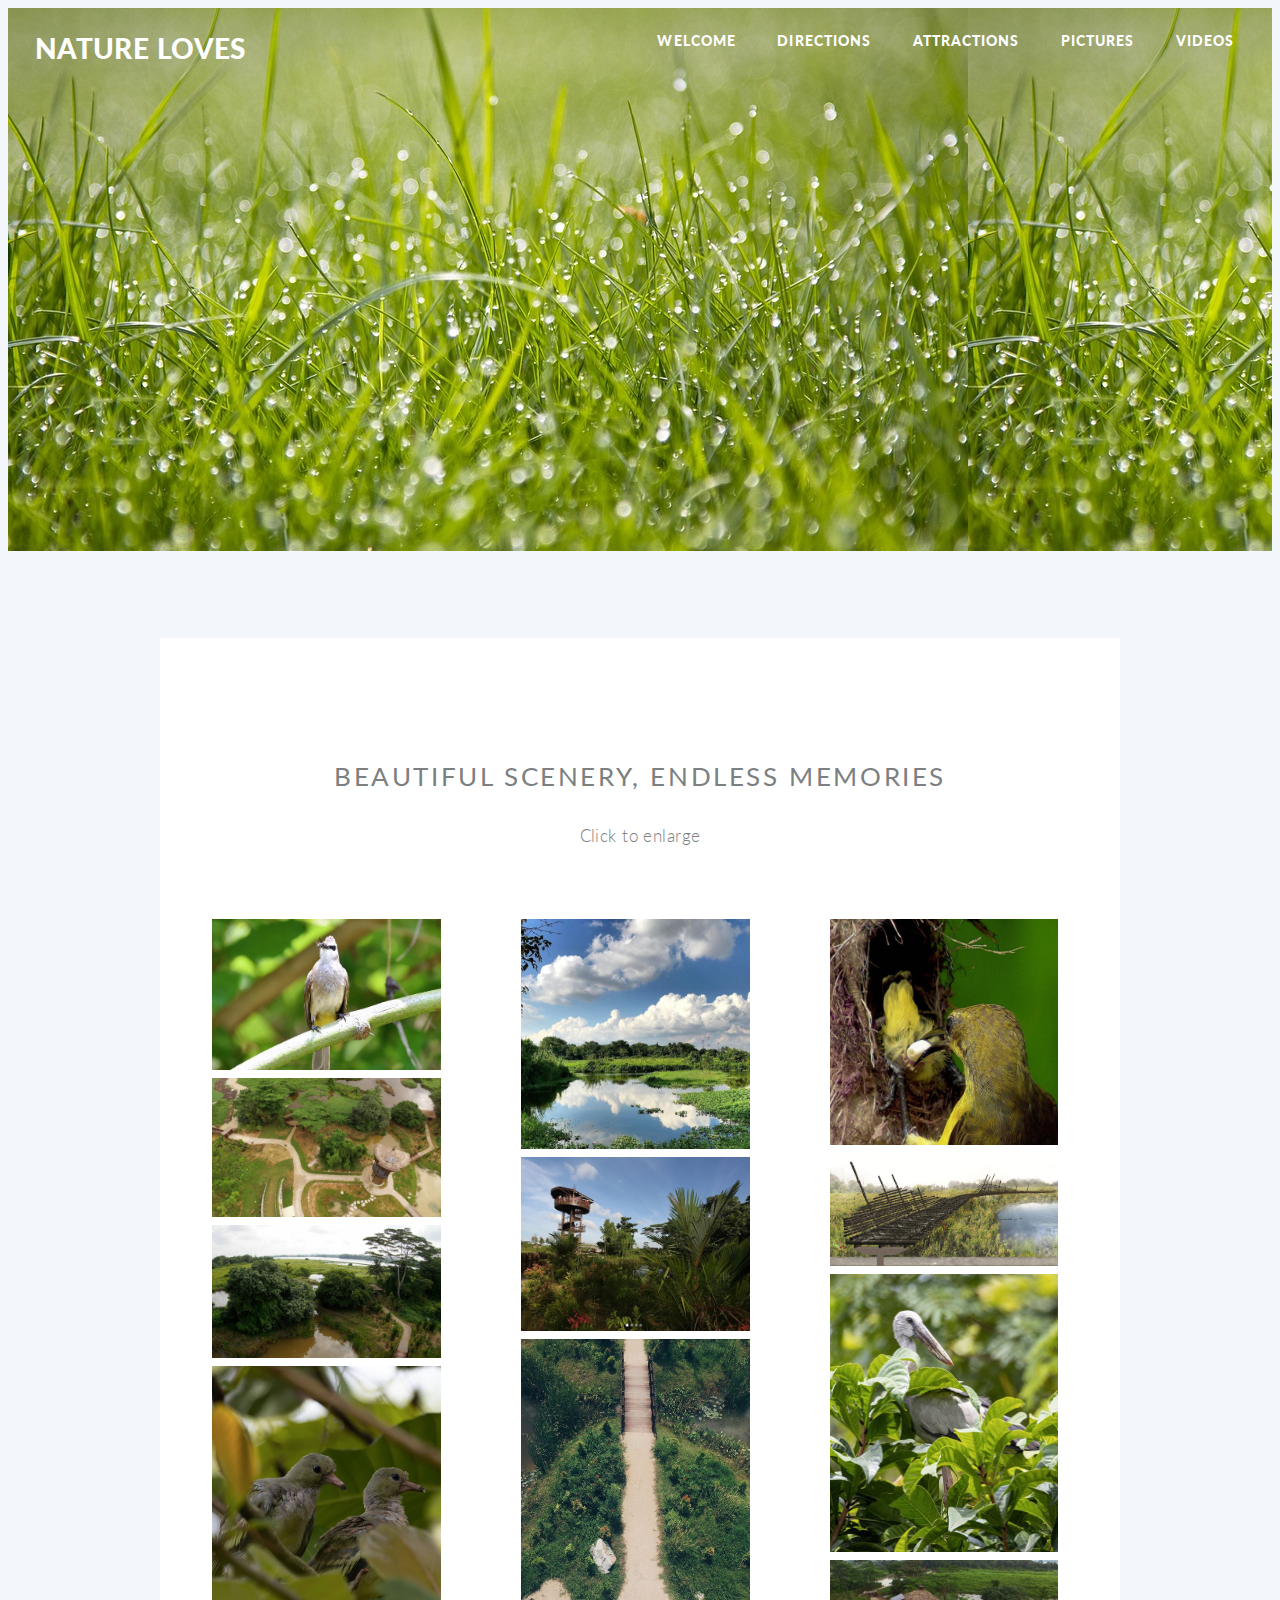
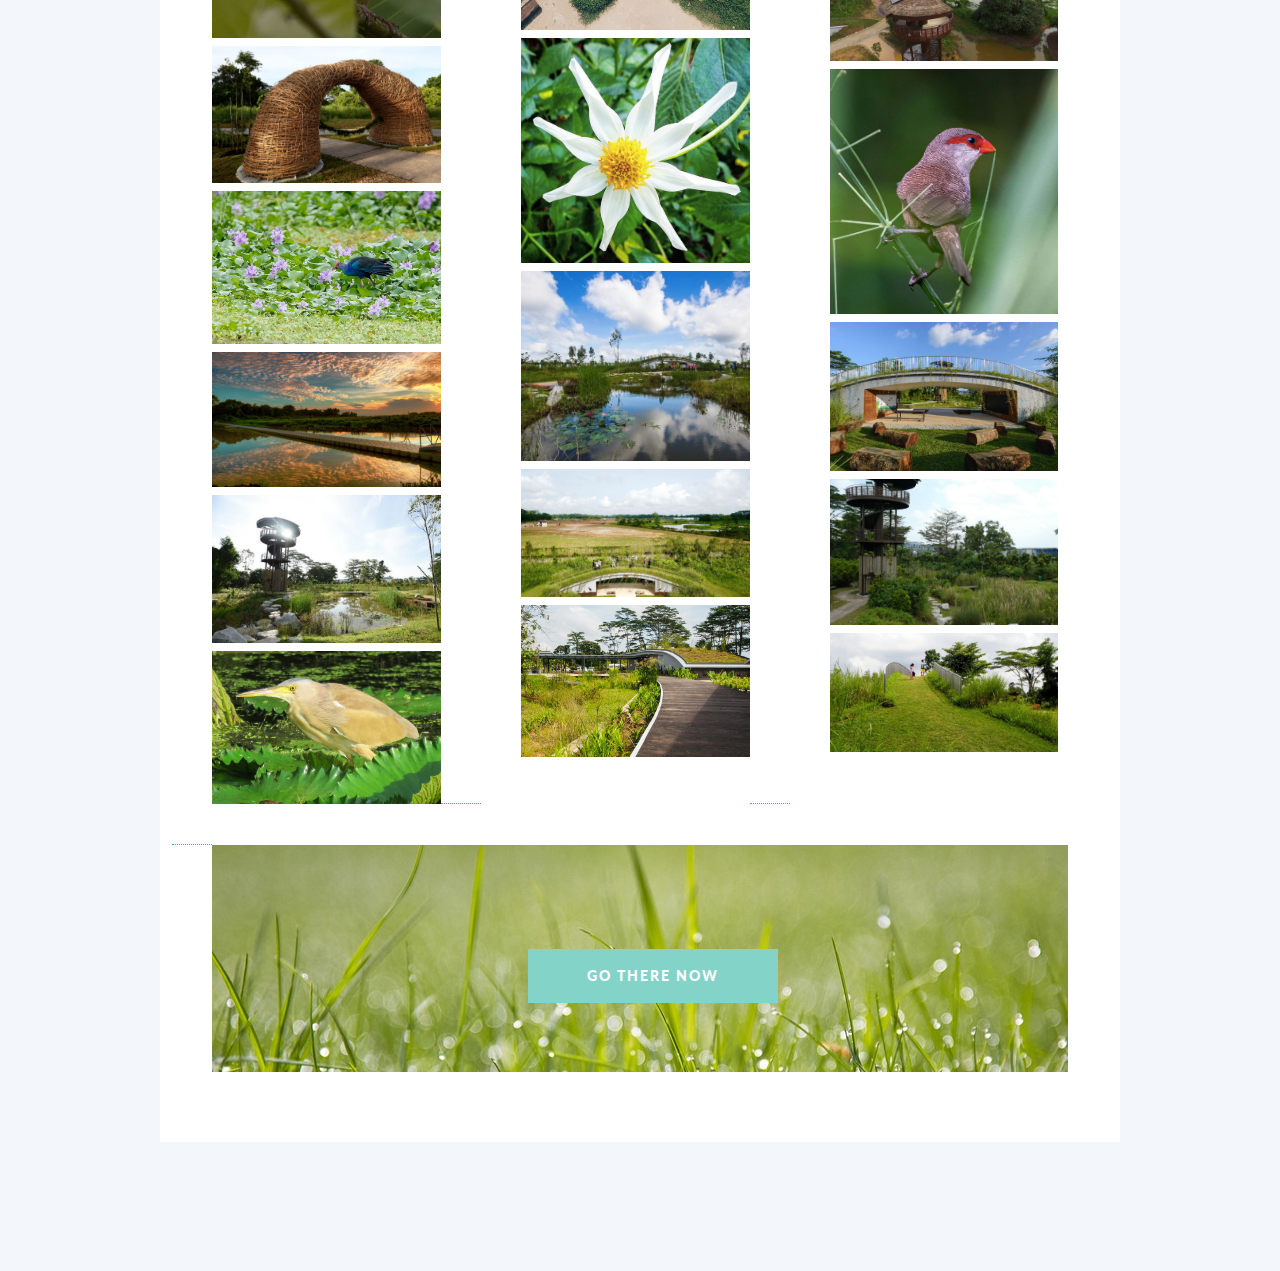
==== commit 3d108a6f: "Update gallery.html" ====
--- a/gallery.html
+++ b/gallery.html
@@ -15,10 +15,10 @@
 					<h1 id="logo"><a href="index.html">NATURE LOVES<span></span></a></h1>
 					<nav id="nav">
 						<ul>
-							<li class="current"><a href="home.html">Welcome</a></li>
-							<li class="current"><a href="directions.html">Directions</a></li>
-							<li class="current"><a href="attractions.html">Attractions</a></li>
-							<li class="current"><a href="gallery.html">Pictures</a></li>
+							<li class="current"><a href="home.html">Welcome</a></li>
+							<li class="current"><a href="directions.html">Directions</a></li>
+							<li class="current"><a href="attractions.html">Attractions</a></li>
+							<li class="current"><a href="gallery.html">Pictures</a></li>
 							<li class="current"><a href="videos.html">Videos</a></li>
 							
 						</ul>
@@ -47,53 +47,52 @@
 				<article id="main">
 						<section class="wrapper style3 container special">
 
-							<header class="major">
+							<header class="major">
 <br>
-								<h2><strong>Beautiful scenery, Endless memories</strong></h2>
+								<h2><strong>Beautiful scenery, Endless memories</strong></h2>
 <p>Click to enlarge</p>
-							</header>
-<!-- slideshow -->
-<!-- Photo Grid -->
-<div class="row"> 
-  <div class="column">
-    <a href="image.jpg"><img src="image.jpg" style="width:100%">
-    <a href="image24.jpg"><img src="image24.jpg" style="width:100%">
-    <a href="image13.jpg"><img src="image13.jpg" style="width:100%">
-    <a href="image4.jpg"><img src="image4.jpg" style="width:100%">
-    <a href="image25.jpg"><img src="image25.jpg" style="width:100%">
-<a href="image26.jpg"><img src="image26.jpg" style="width:100%">
-     <a href="image21.jpg"><img src="image21.jpg" style="width:100%">
-	<a href="image8.jpg"><img src="image8.jpg" style="width:100%">
-	<a href="kranji4.jpg"><img src="kranji4.jpg" style="width:100%">
-  </div>
-  <div class="column">
-    <a href="image7.jpg"><img src="image7.jpg" style="width:100%">
-    <a href="image9.jpg"><img src="image9.jpg" style="width:100%">
-    <a href="image10.jpg"><img src="image10.jpg" style="width:100%">
-    <a href="image11.jpg"><img src="image11.jpg" style="width:100%">
-    <a href="image12.jpg"><img src="image12.jpg" style="width:100%">
- <a href="image22.jpg"><img src="image22.jpg" style="width:100%">
-<a href="image2.jpg"><img src="image2.jpg" style="width:100%">
-<a href="kranji1.jpg"><img src="kranji1.jpg" style="width:100%">
-  </div>  
-  <div class="column">
-    <a href="image3.jpg"> <img src="image3.jpg" style="width:100%">
-    <a href="image14.jpg"><img src="image14.jpg" style="width:100%">
-	<a href="image5.jpg"><img src="image5.jpg" style="width:100%">
-    <a href="image23.jpg"><img src="image23.jpg" style="width:100%">
-    <a href="image6.jpg"><img src="image6.jpg" style="width:100%">
-	<a href="image20.jpg"><img src="image20.jpg" style="width:100%">
-    <a href="image17.jpg"><img src="image17.jpg" style="width:100%">
-    <a href="image18.jpg"><img src="image18.jpg" style="width:100%">
-   
-  </div>
-<div class="column">
-
- </div>
-  </div>
-<!-- slideshow end -->
-
-
+							</header>
+<!-- slideshow -->
+<!-- Photo Grid -->
+<div class="row"> 
+  <div class="column">
+    <a href="image.jpg"><img src="image.jpg" style="width:100%">
+    <a href="image24.jpg"><img src="image24.jpg" style="width:100%">
+    <a href="image13.jpg"><img src="image13.jpg" style="width:100%">
+    <a href="image4.jpg"><img src="image4.jpg" style="width:100%">
+    <a href="image25.jpg"><img src="image25.jpg" style="width:100%">
+<a href="image26.jpg"><img src="image26.jpg" style="width:100%">
+     <a href="image21.jpg"><img src="image21.jpg" style="width:100%">
+	<a href="image8.jpg"><img src="image8.jpg" style="width:100%">
+	<a href="kranji4.jpg"><img src="kranji4.jpg" style="width:100%">
+  </div>
+  <div class="column">
+    <a href="image7.jpg"><img src="image7.jpg" style="width:100%">
+    <a href="image9.jpg"><img src="image9.jpg" style="width:100%">
+    <a href="image10.jpg"><img src="image10.jpg" style="width:100%">
+    <a href="image11.jpg"><img src="image11.jpg" style="width:100%">
+    <a href="image12.jpg"><img src="image12.jpg" style="width:100%">
+ <a href="image22.jpg"><img src="image22.jpg" style="width:100%">
+<a href="kranji1.jpg"><img src="kranji1.jpg" style="width:100%">
+  </div>  
+  <div class="column">
+    <a href="image3.jpg"> <img src="image3.jpg" style="width:100%">
+    <a href="image14.jpg"><img src="image14.jpg" style="width:100%">
+	<a href="image5.jpg"><img src="image5.jpg" style="width:100%">
+    <a href="image23.jpg"><img src="image23.jpg" style="width:100%">
+    <a href="image6.jpg"><img src="image6.jpg" style="width:100%">
+	<a href="image20.jpg"><img src="image20.jpg" style="width:100%">
+    <a href="image17.jpg"><img src="image17.jpg" style="width:100%">
+    <a href="image18.jpg"><img src="image18.jpg" style="width:100%">
+   
+  </div>
+<div class="column">
+
+ </div>
+  </div>
+<!-- slideshow end -->
+
+
 
 			<!-- CTA -->
 				<section id="cta">
@@ -107,8 +106,8 @@
 						</ul>
 					</footer>
 
-				</section>
-<!-- Scripts -->
+				</section>
+<!-- Scripts -->
 			<script src="jquery.min.js"></script>
 			<script src="jquery.dropotron.min.js"></script>
 			<script src="jquery.scrolly.min.js"></script>
@@ -121,4 +120,4 @@
 
 
 	</body>
-</html>+</html>
